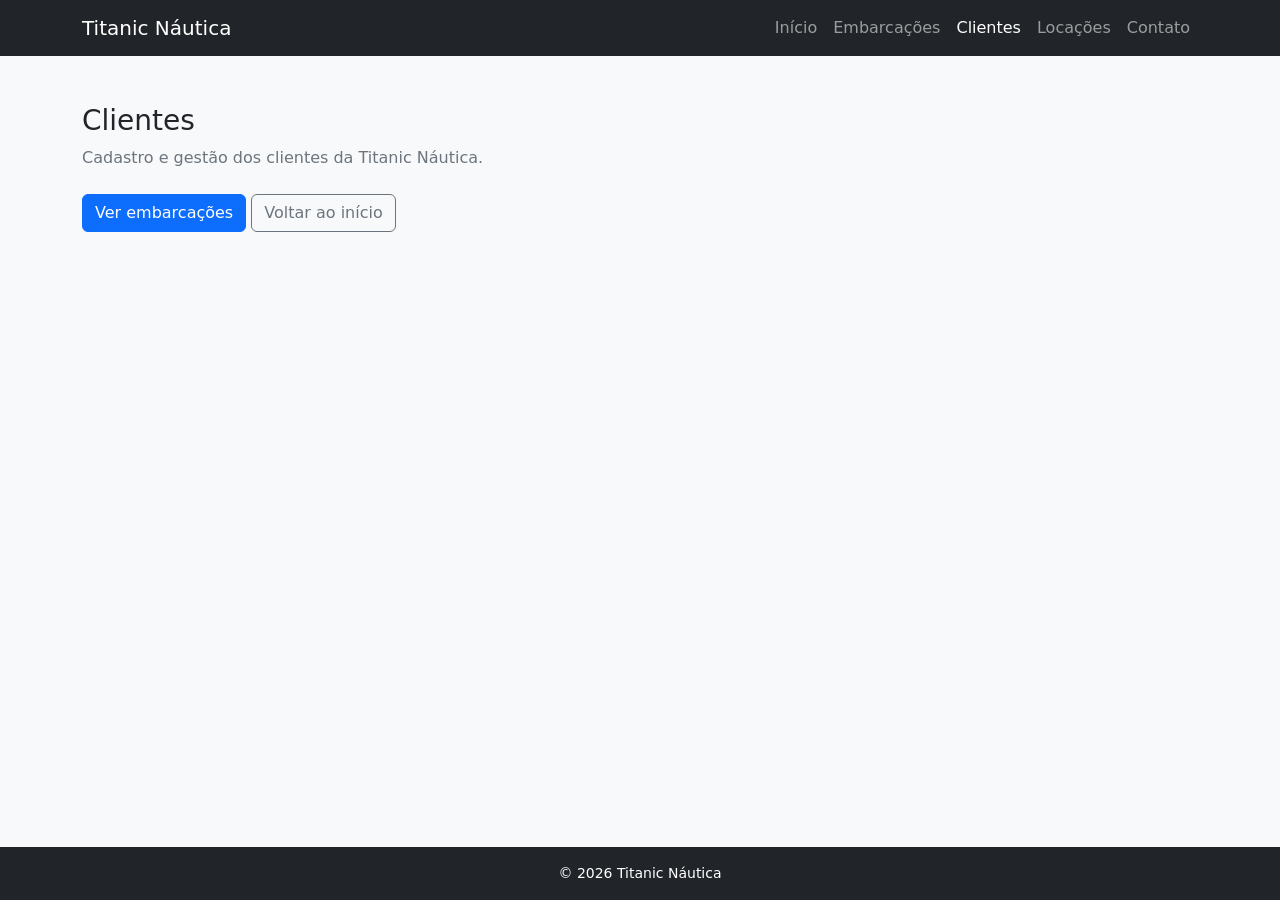
==== clientes.html @ 8aadc80b "feat: add screens and js files" ====
<!DOCTYPE html>
<html lang="pt-BR">

<head>
    <meta charset="UTF-8">
    <meta name="viewport" content="width=device-width, initial-scale=1.0">
    <meta name="description" content="Cadastro e gestão dos clientes da Titanic Náutica.">
    <title>Clientes — Titanic Náutica</title>
    <link href="https://cdn.jsdelivr.net/npm/bootstrap@5.3.8/dist/css/bootstrap.min.css" rel="stylesheet"
        integrity="sha384-sRIl4kxILFvY47J16cr9ZwB07vP4J8+LH7qKQnuqkuIAvNWLzeN8tE5YBujZqJLB" crossorigin="anonymous">
    <link rel="stylesheet" href="styles.css">
</head>

<body class="d-flex flex-column min-vh-100">

    <!-- Cabeçalho montado em components/header.js -->
    <div id="cabecalho"></div>

    <main class="flex-grow-1">
        <div class="container py-5">
            <h1 class="h3 mb-2">Clientes</h1>
            <p class="text-secondary mb-4">Cadastro e gestão dos clientes da Titanic Náutica.</p>

            <a href="embarcacoes.html" class="btn btn-primary">Ver embarcações</a>
            <a href="index.html" class="btn btn-outline-secondary">Voltar ao início</a>
        </div>
    </main>

    <!-- Rodapé montado em components/footer.js -->
    <div id="rodape"></div>

    <script src="https://cdn.jsdelivr.net/npm/bootstrap@5.3.8/dist/js/bootstrap.bundle.min.js"
        integrity="sha384-FKyoEForCGlyvwx9Hj09JcYn3nv7wiPVlz7YYwJrWVcXK/BmnVDxM+D2scQbITxI"
        crossorigin="anonymous"></script>
    <script src="components/header.js"></script>
    <script src="components/footer.js"></script>
    <script src="js/clientes.js"></script>
</body>

</html>
---- styles.css ----
/* Estilos globais - usado por todas as páginas */

body {
    background-color: #f8f9fa;
}

/* Fotos dos cards e do modal */
.imagem-embarcacao {
    height: 200px;
    object-fit: cover;
}

.imagem-detalhe {
    max-height: 320px;
    object-fit: cover;
}
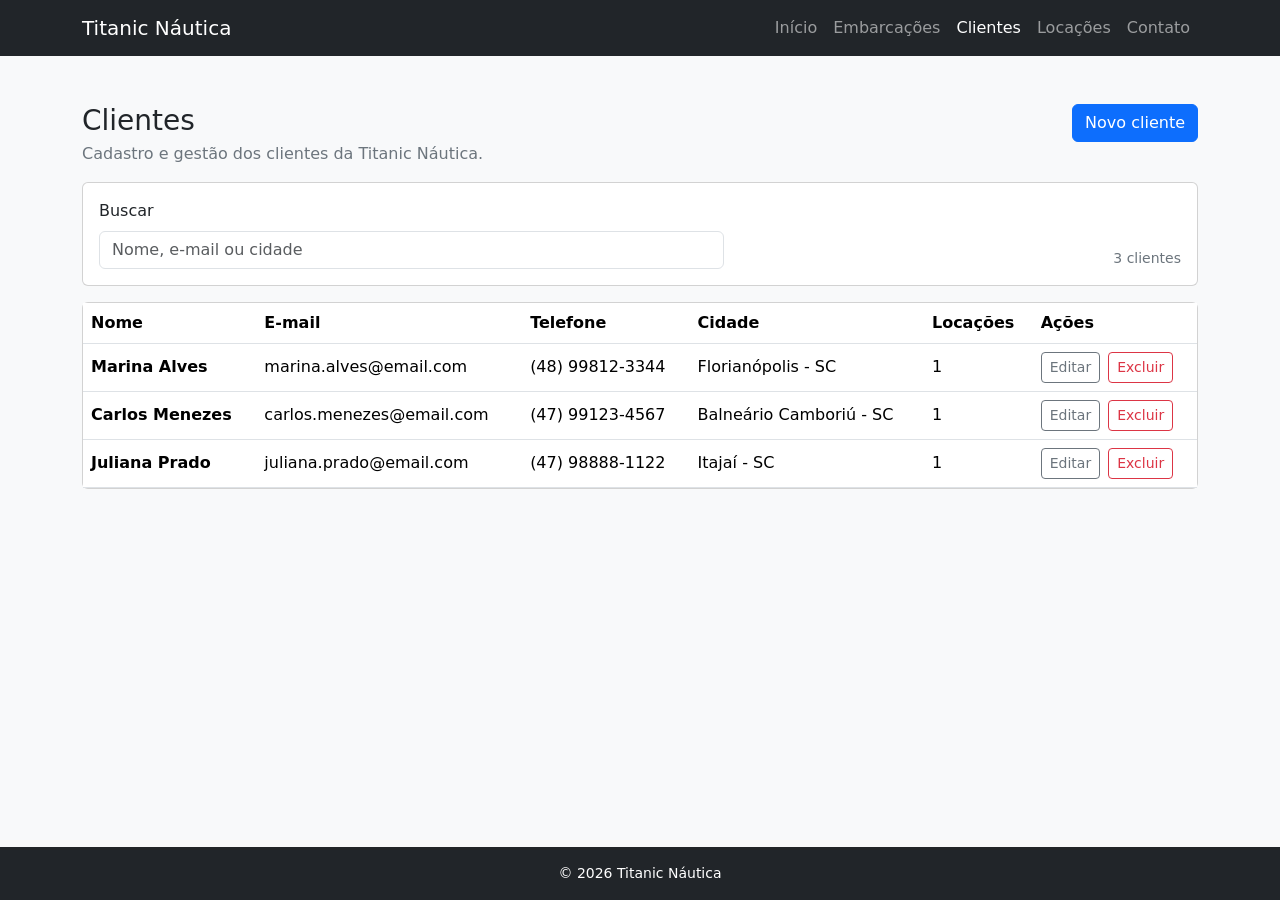
==== commit c386078b: "feat: add tables, alerts and modals" ====
--- a/clientes.html
+++ b/clientes.html
@@ -13,27 +13,117 @@
 
 <body class="d-flex flex-column min-vh-100">
 
-    <!-- Cabeçalho montado em components/header.js -->
     <div id="cabecalho"></div>
 
     <main class="flex-grow-1">
         <div class="container py-5">
-            <h1 class="h3 mb-2">Clientes</h1>
-            <p class="text-secondary mb-4">Cadastro e gestão dos clientes da Titanic Náutica.</p>
+            <div class="d-flex flex-column flex-sm-row justify-content-between align-items-sm-center gap-2 mb-3">
+                <div>
+                    <h1 class="h3 mb-1">Clientes</h1>
+                    <p class="text-secondary mb-0">Cadastro e gestão dos clientes da Titanic Náutica.</p>
+                </div>
+                <button type="button" class="btn btn-primary align-self-start" id="novo-cliente">
+                    Novo cliente
+                </button>
+            </div>
 
-            <a href="embarcacoes.html" class="btn btn-primary">Ver embarcações</a>
-            <a href="index.html" class="btn btn-outline-secondary">Voltar ao início</a>
+            <div id="mensagens" class="mb-3"></div>
+
+            <div class="card mb-3">
+                <div class="card-body">
+                    <div class="row g-3 align-items-end">
+                        <div class="col-12 col-md-7">
+                            <label for="busca-cliente" class="form-label">Buscar</label>
+                            <input id="busca-cliente" type="search" class="form-control"
+                                placeholder="Nome, e-mail ou cidade">
+                        </div>
+                        <div class="col-12 col-md-5">
+                            <p class="text-secondary small mb-0 text-md-end" id="contador-clientes"></p>
+                        </div>
+                    </div>
+                </div>
+            </div>
+
+            <div class="card d-none" id="card-clientes">
+                <div id="lista-clientes"></div>
+            </div>
+
+            <div class="text-center py-5 d-none" id="clientes-vazio">
+                <h2 class="h5">Nenhum cliente encontrado</h2>
+                <p class="text-secondary mb-0">Cadastre um cliente ou ajuste a busca.</p>
+            </div>
         </div>
     </main>
 
-    <!-- Rodapé montado em components/footer.js -->
+    <div class="modal fade" id="modalCliente" tabindex="-1" aria-labelledby="titulo-modal-cliente" aria-hidden="true">
+        <div class="modal-dialog modal-dialog-centered modal-dialog-scrollable">
+            <div class="modal-content">
+                <form id="form-cliente" class="needs-validation" novalidate>
+                    <div class="modal-header">
+                        <h2 class="modal-title fs-5" id="titulo-modal-cliente">Novo cliente</h2>
+                        <button type="button" class="btn-close" data-bs-dismiss="modal" aria-label="Fechar"></button>
+                    </div>
+                    <div class="modal-body">
+                        <div id="erro-cliente" class="mb-3"></div>
+                        <input type="hidden" id="cliente-id">
+
+                        <div class="mb-3">
+                            <label for="cliente-nome" class="form-label">Nome</label>
+                            <input id="cliente-nome" type="text" class="form-control" required minlength="3"
+                                maxlength="80">
+                            <div class="invalid-feedback">Informe o nome do cliente.</div>
+                        </div>
+
+                        <div class="mb-3">
+                            <label for="cliente-email" class="form-label">E-mail</label>
+                            <input id="cliente-email" type="email" class="form-control" required>
+                            <div class="invalid-feedback">Informe um e-mail válido.</div>
+                        </div>
+
+                        <div class="row g-3 mb-3">
+                            <div class="col-12 col-sm-6">
+                                <label for="cliente-telefone" class="form-label">Telefone</label>
+                                <input id="cliente-telefone" type="tel" class="form-control" required
+                                    placeholder="(48) 99999-9999">
+                                <div class="invalid-feedback">Informe o telefone.</div>
+                            </div>
+                            <div class="col-12 col-sm-6">
+                                <label for="cliente-cpf" class="form-label">CPF</label>
+                                <input id="cliente-cpf" type="text" class="form-control" required minlength="11"
+                                    maxlength="14" placeholder="000.000.000-00">
+                                <div class="invalid-feedback">Informe o CPF.</div>
+                            </div>
+                        </div>
+
+                        <div>
+                            <label for="cliente-cidade" class="form-label">Cidade</label>
+                            <input id="cliente-cidade" type="text" class="form-control" required maxlength="80">
+                            <div class="invalid-feedback">Informe a cidade.</div>
+                        </div>
+                    </div>
+                    <div class="modal-footer">
+                        <button type="button" class="btn btn-outline-secondary" data-bs-dismiss="modal">
+                            Cancelar
+                        </button>
+                        <button type="submit" class="btn btn-primary">Salvar</button>
+                    </div>
+                </form>
+            </div>
+        </div>
+    </div>
+
     <div id="rodape"></div>
 
     <script src="https://cdn.jsdelivr.net/npm/bootstrap@5.3.8/dist/js/bootstrap.bundle.min.js"
         integrity="sha384-FKyoEForCGlyvwx9Hj09JcYn3nv7wiPVlz7YYwJrWVcXK/BmnVDxM+D2scQbITxI"
         crossorigin="anonymous"></script>
+    <script src="utils/formatar.js"></script>
+    <script src="utils/dados.js"></script>
     <script src="components/header.js"></script>
     <script src="components/footer.js"></script>
+    <script src="components/tabela.js"></script>
+    <script src="components/alerta.js"></script>
+    <script src="components/modalConfirmacao.js"></script>
     <script src="js/clientes.js"></script>
 </body>
 
--- a/styles.css
+++ b/styles.css
@@ -1,10 +1,7 @@
-/* Estilos globais - usado por todas as páginas */
-
 body {
     background-color: #f8f9fa;
 }
 
-/* Fotos dos cards e do modal */
 .imagem-embarcacao {
     height: 200px;
     object-fit: cover;
@@ -13,4 +10,4 @@
 .imagem-detalhe {
     max-height: 320px;
     object-fit: cover;
-}
+}
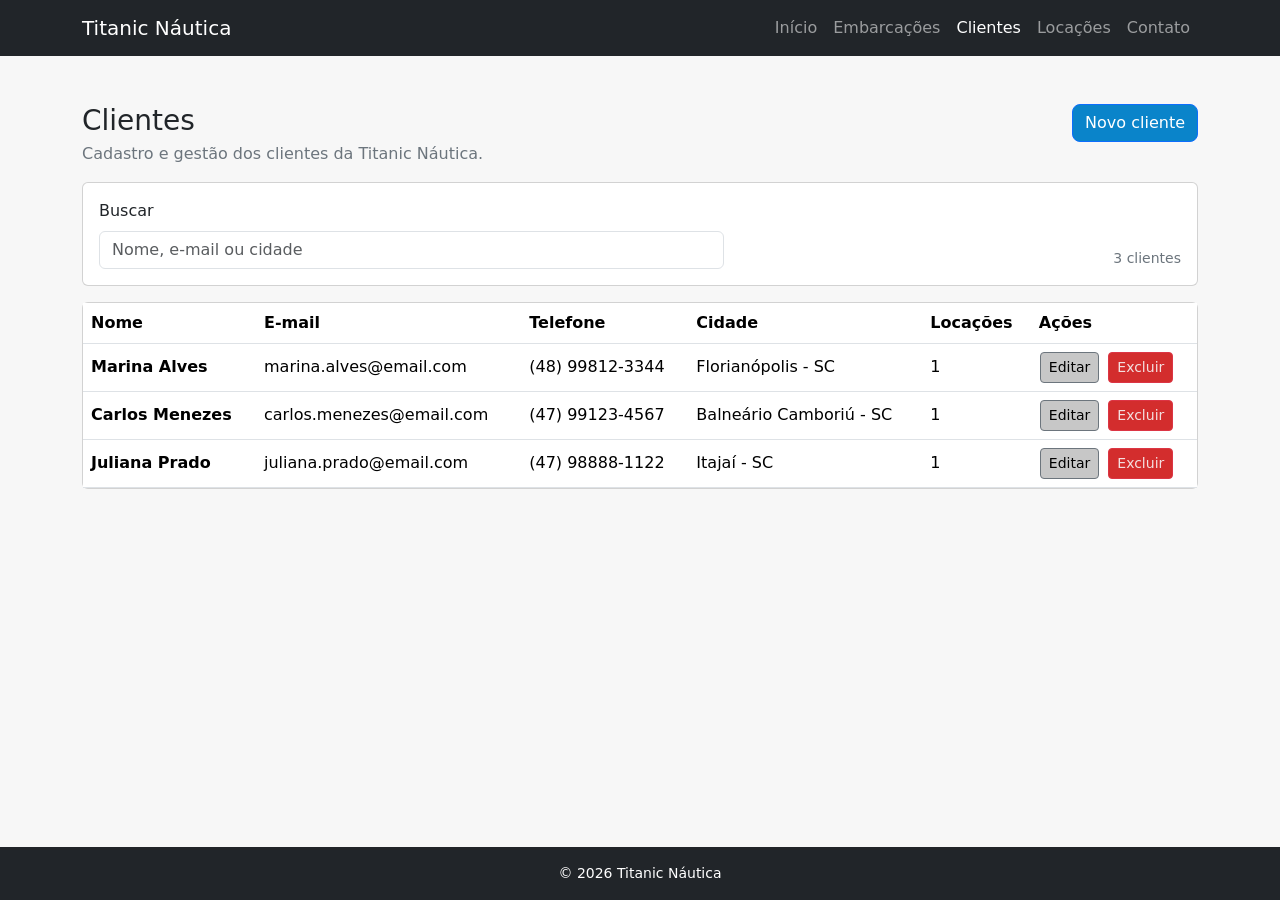
==== commit f94d17be: "feat: adiciona estilização final" ====
--- a/clientes.html
+++ b/clientes.html
@@ -8,7 +8,7 @@
     <title>Clientes — Titanic Náutica</title>
     <link href="https://cdn.jsdelivr.net/npm/bootstrap@5.3.8/dist/css/bootstrap.min.css" rel="stylesheet"
         integrity="sha384-sRIl4kxILFvY47J16cr9ZwB07vP4J8+LH7qKQnuqkuIAvNWLzeN8tE5YBujZqJLB" crossorigin="anonymous">
-    <link rel="stylesheet" href="styles.css">
+    <link rel="stylesheet" href="css/clientes.css">
 </head>
 
 <body class="d-flex flex-column min-vh-100">
--- a/css/clientes.css
+++ b/css/clientes.css
@@ -0,0 +1,43 @@
+:root{
+    --cor-primaria: #3d81b9;
+    --cor-secundaria: rgb(119, 105, 105);
+    --cor-destaque: rgb(18, 40, 163);
+    --cor-fundo: #f7f7f7;
+    --max-height: 120px;
+    --cor-texto: black;
+    --cor-texto-destaque: rgb(9, 9, 218);
+    --arredondamento: 8px;
+    --cor-btn-1: rgb(10, 132, 202);
+    --cor-btn-2: rgb(145, 136, 136);
+    --cor-btn-3: rgb(199, 199, 199);
+
+}
+
+body{
+    background-color: var(--cor-fundo);
+}
+
+.btn-primary{
+    background-color: var(--cor-btn-1);
+    border-radius: var(--arredondamento);
+}
+
+.btn-outline-secondary{
+    background-color: var(--cor-fundo);
+    margin: auto 1px;
+}
+
+.btn-outline-secondary{
+    background-color: var(--cor-btn-3);
+    color: var(--cor-texto);
+}
+
+.btn-outline-danger{
+    background-color: rgb(211, 45, 45);
+    color: rgb(243, 223, 223);
+}
+
+
+
+
+
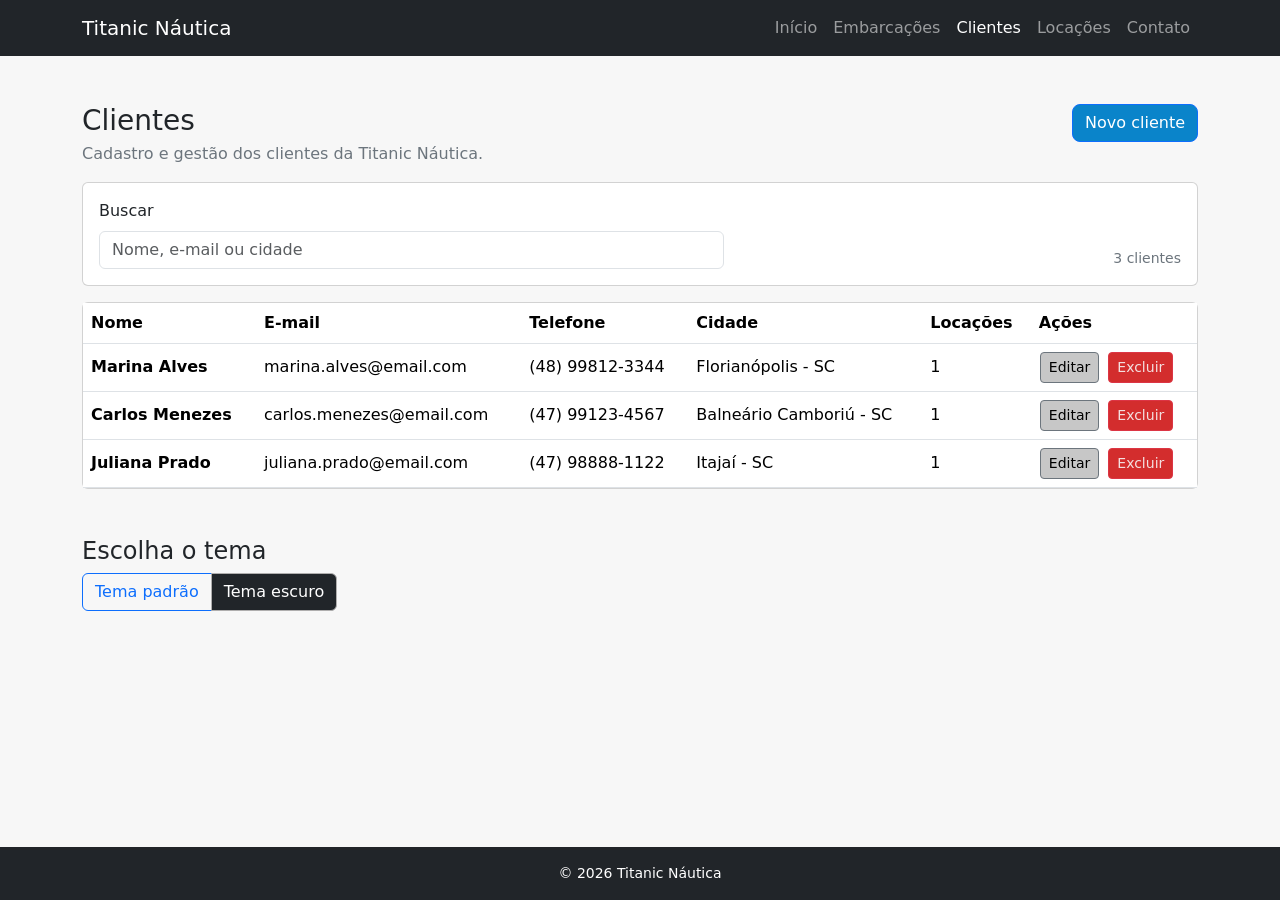
==== commit 0edbd954: "feat/ implementa modo escuro" ====
--- a/clientes.html
+++ b/clientes.html
@@ -53,6 +53,14 @@
                 <p class="text-secondary mb-0">Cadastre um cliente ou ajuste a busca.</p>
             </div>
         </div>
+
+        <section class="container pb-5">
+            <h2 class="h4 mb-2">Escolha o tema</h2>
+            <div class="btn-group" role="group" aria-label="Basic example">
+                <button type="button" class="btn btn-outline-primary" id="btn-tema-padrao">Tema padrão</button>
+                <button type="button" class="btn btn-dark" id="btn-tema-escuro">Tema escuro</button>
+            </div>
+        </section>
     </main>
 
     <div class="modal fade" id="modalCliente" tabindex="-1" aria-labelledby="titulo-modal-cliente" aria-hidden="true">
@@ -124,6 +132,7 @@
     <script src="components/tabela.js"></script>
     <script src="components/alerta.js"></script>
     <script src="components/modalConfirmacao.js"></script>
+    <script src="components/tema.js"></script>
     <script src="js/clientes.js"></script>
 </body>
 
--- a/css/clientes.css
+++ b/css/clientes.css
@@ -15,6 +15,46 @@
 
 body{
     background-color: var(--cor-fundo);
+}
+
+.modo-escuro{
+    --cor-fundo: #121212;
+    --cor-texto: #f8f9fa;
+    --cor-primaria: #529ecc;
+    --cor-btn-1: #396fe2;
+    --cor-btn-3: #2b3035;
+}
+
+.modo-escuro .card {
+    background-color: #1e1e1e;
+    color: #f8f9fa;
+    border-color: #333;
+}   
+
+.modo-escuro .form-control, .modo-escuro .form-select {
+    background-color: #1e1e1e;
+    color: #f8f9fa;
+    border-color: #333;
+}
+
+.modo-escuro .form-control::placeholder, .modo-escuro .h3, .modo-escuro .h4{
+    color: #f8f9fa;
+}
+
+.modo-escuro .form-control, .modo-escuro .form-select {
+    background-color: #1e1e1e;
+    color: #f8f9fa;
+    border-color: #333;
+}
+
+.modo-escuro .form-control::placeholder, .modo-escuro .h3, .modo-escuro .h4{
+    color: #f8f9fa;
+}
+
+.modo-escuro table, .modo-escuro th, .modo-escuro td {
+    background-color: #1e1e1e;
+    color: #f8f9fa;
+    border-color: #333;
 }
 
 .btn-primary{
@@ -37,7 +77,6 @@
     color: rgb(243, 223, 223);
 }
 
-
-
-
-
+.btn-dark{
+    border-color: #afaeae;
+}
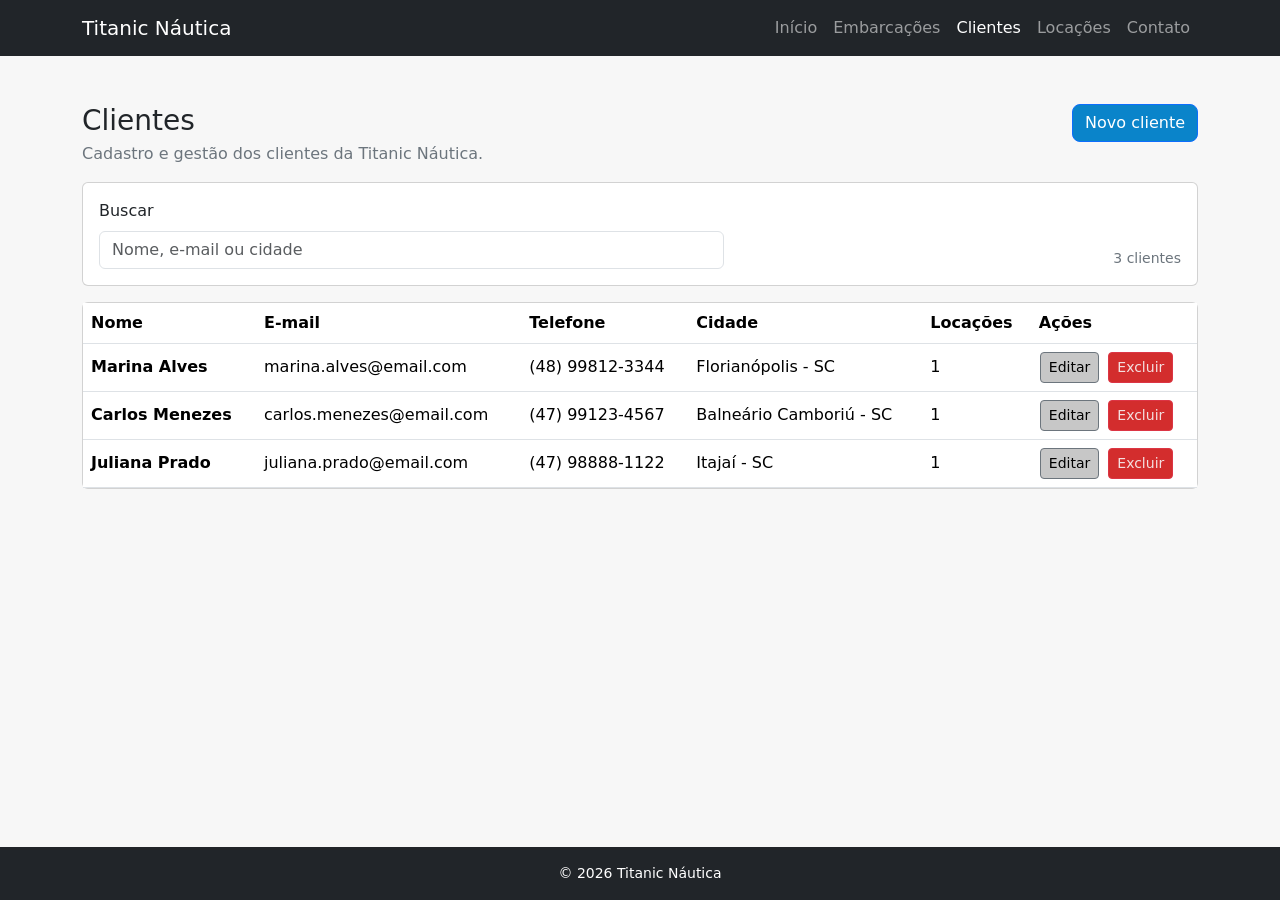
==== commit ac53d12d: "fix: add scrollable modal class" ====
--- a/clientes.html
+++ b/clientes.html
@@ -53,70 +53,60 @@
                 <p class="text-secondary mb-0">Cadastre um cliente ou ajuste a busca.</p>
             </div>
         </div>
-
-        <section class="container pb-5">
-            <h2 class="h4 mb-2">Escolha o tema</h2>
-            <div class="btn-group" role="group" aria-label="Basic example">
-                <button type="button" class="btn btn-outline-primary" id="btn-tema-padrao">Tema padrão</button>
-                <button type="button" class="btn btn-dark" id="btn-tema-escuro">Tema escuro</button>
-            </div>
-        </section>
     </main>
 
     <div class="modal fade" id="modalCliente" tabindex="-1" aria-labelledby="titulo-modal-cliente" aria-hidden="true">
         <div class="modal-dialog modal-dialog-centered modal-dialog-scrollable">
-            <div class="modal-content">
-                <form id="form-cliente" class="needs-validation" novalidate>
-                    <div class="modal-header">
-                        <h2 class="modal-title fs-5" id="titulo-modal-cliente">Novo cliente</h2>
-                        <button type="button" class="btn-close" data-bs-dismiss="modal" aria-label="Fechar"></button>
+            <form id="form-cliente" class="modal-content needs-validation" novalidate>
+                <div class="modal-header">
+                    <h2 class="modal-title fs-5" id="titulo-modal-cliente">Novo cliente</h2>
+                    <button type="button" class="btn-close" data-bs-dismiss="modal" aria-label="Fechar"></button>
+                </div>
+                <div class="modal-body">
+                    <div id="erro-cliente" class="mb-3"></div>
+                    <input type="hidden" id="cliente-id">
+
+                    <div class="mb-3">
+                        <label for="cliente-nome" class="form-label">Nome</label>
+                        <input id="cliente-nome" type="text" class="form-control" required minlength="3"
+                            maxlength="80">
+                        <div class="invalid-feedback">Informe o nome do cliente.</div>
                     </div>
-                    <div class="modal-body">
-                        <div id="erro-cliente" class="mb-3"></div>
-                        <input type="hidden" id="cliente-id">
 
-                        <div class="mb-3">
-                            <label for="cliente-nome" class="form-label">Nome</label>
-                            <input id="cliente-nome" type="text" class="form-control" required minlength="3"
-                                maxlength="80">
-                            <div class="invalid-feedback">Informe o nome do cliente.</div>
+                    <div class="mb-3">
+                        <label for="cliente-email" class="form-label">E-mail</label>
+                        <input id="cliente-email" type="email" class="form-control" required>
+                        <div class="invalid-feedback">Informe um e-mail válido.</div>
+                    </div>
+
+                    <div class="row g-3 mb-3">
+                        <div class="col-12 col-sm-6">
+                            <label for="cliente-telefone" class="form-label">Telefone</label>
+                            <input id="cliente-telefone" type="tel" class="form-control" required
+                                placeholder="(48) 99999-9999">
+                            <div class="invalid-feedback">Informe o telefone.</div>
                         </div>
-
-                        <div class="mb-3">
-                            <label for="cliente-email" class="form-label">E-mail</label>
-                            <input id="cliente-email" type="email" class="form-control" required>
-                            <div class="invalid-feedback">Informe um e-mail válido.</div>
-                        </div>
-
-                        <div class="row g-3 mb-3">
-                            <div class="col-12 col-sm-6">
-                                <label for="cliente-telefone" class="form-label">Telefone</label>
-                                <input id="cliente-telefone" type="tel" class="form-control" required
-                                    placeholder="(48) 99999-9999">
-                                <div class="invalid-feedback">Informe o telefone.</div>
-                            </div>
-                            <div class="col-12 col-sm-6">
-                                <label for="cliente-cpf" class="form-label">CPF</label>
-                                <input id="cliente-cpf" type="text" class="form-control" required minlength="11"
-                                    maxlength="14" placeholder="000.000.000-00">
-                                <div class="invalid-feedback">Informe o CPF.</div>
-                            </div>
-                        </div>
-
-                        <div>
-                            <label for="cliente-cidade" class="form-label">Cidade</label>
-                            <input id="cliente-cidade" type="text" class="form-control" required maxlength="80">
-                            <div class="invalid-feedback">Informe a cidade.</div>
+                        <div class="col-12 col-sm-6">
+                            <label for="cliente-cpf" class="form-label">CPF</label>
+                            <input id="cliente-cpf" type="text" class="form-control" required minlength="11"
+                                maxlength="14" placeholder="000.000.000-00">
+                            <div class="invalid-feedback">Informe o CPF.</div>
                         </div>
                     </div>
-                    <div class="modal-footer">
-                        <button type="button" class="btn btn-outline-secondary" data-bs-dismiss="modal">
-                            Cancelar
-                        </button>
-                        <button type="submit" class="btn btn-primary">Salvar</button>
+
+                    <div>
+                        <label for="cliente-cidade" class="form-label">Cidade</label>
+                        <input id="cliente-cidade" type="text" class="form-control" required maxlength="80">
+                        <div class="invalid-feedback">Informe a cidade.</div>
                     </div>
-                </form>
-            </div>
+                </div>
+                <div class="modal-footer">
+                    <button type="button" class="btn btn-outline-secondary" data-bs-dismiss="modal">
+                        Cancelar
+                    </button>
+                    <button type="submit" class="btn btn-primary">Salvar</button>
+                </div>
+            </form>
         </div>
     </div>
 
@@ -132,7 +122,6 @@
     <script src="components/tabela.js"></script>
     <script src="components/alerta.js"></script>
     <script src="components/modalConfirmacao.js"></script>
-    <script src="components/tema.js"></script>
     <script src="js/clientes.js"></script>
 </body>
 
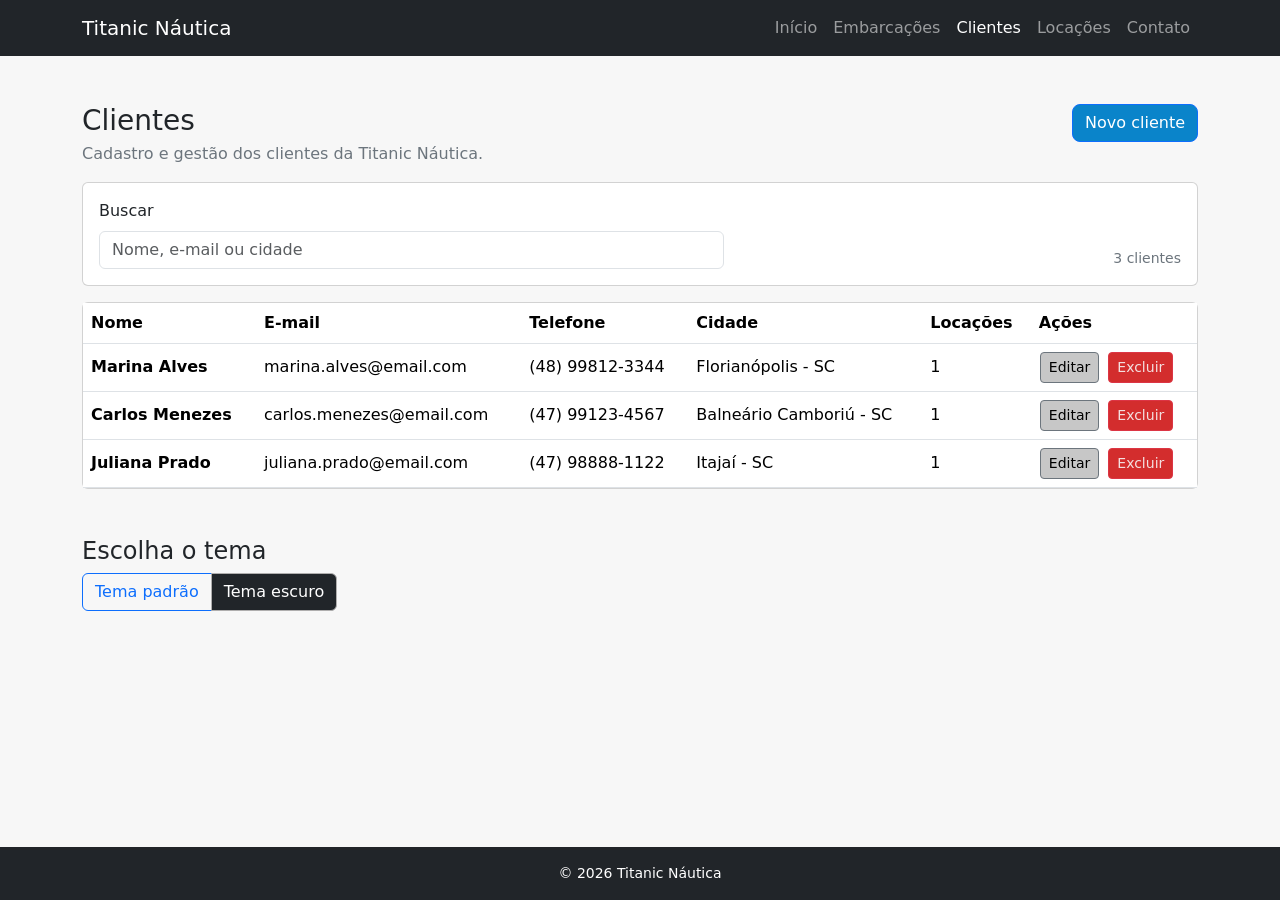
==== commit dc24d706: "Merge pull request #10 from Rafael-Jose-da-Cruz/fix/scroll_modal fix: add scrollable modal class" ====
--- a/clientes.html
+++ b/clientes.html
@@ -53,6 +53,14 @@
                 <p class="text-secondary mb-0">Cadastre um cliente ou ajuste a busca.</p>
             </div>
         </div>
+
+        <section class="container pb-5">
+            <h2 class="h4 mb-2">Escolha o tema</h2>
+            <div class="btn-group" role="group" aria-label="Basic example">
+                <button type="button" class="btn btn-outline-primary" id="btn-tema-padrao">Tema padrão</button>
+                <button type="button" class="btn btn-dark" id="btn-tema-escuro">Tema escuro</button>
+            </div>
+        </section>
     </main>
 
     <div class="modal fade" id="modalCliente" tabindex="-1" aria-labelledby="titulo-modal-cliente" aria-hidden="true">
@@ -122,6 +130,7 @@
     <script src="components/tabela.js"></script>
     <script src="components/alerta.js"></script>
     <script src="components/modalConfirmacao.js"></script>
+    <script src="components/tema.js"></script>
     <script src="js/clientes.js"></script>
 </body>
 
